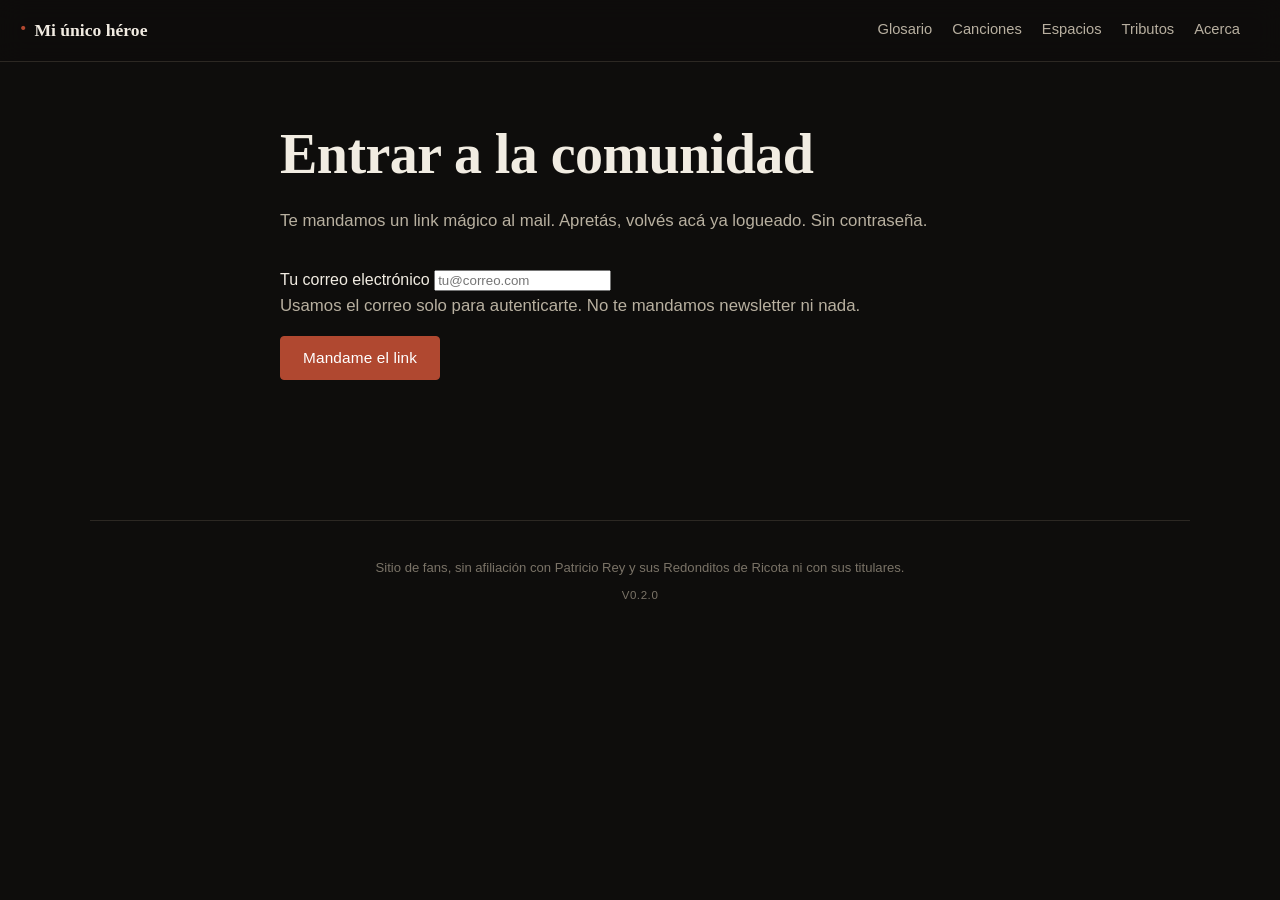
==== acceder.html @ 7ba2398c "feat: initial commit - glosario denotativo + comunidad para fans de Patricio Rey y sus Redonditos de" ====
<!DOCTYPE html>
<html lang="es">
<head>
<meta charset="UTF-8">
<meta name="viewport" content="width=device-width, initial-scale=1.0, viewport-fit=cover">
<meta name="theme-color" content="#0e0d0c">
<title>Acceder — Mi único héroe</title>
<link rel="manifest" href="manifest.json">
<link rel="stylesheet" href="assets/styles.css">
</head>
<body>
<header class="topbar">
  <a href="index.html" class="brand">
    <span class="brand-mark">·</span>
    <span class="brand-name">Mi único héroe</span>
  </a>
  <nav class="topnav">
    <a href="glosario.html">Glosario</a>
    <a href="canciones.html">Canciones</a>
    <a href="espacios.html">Espacios</a>
    <a href="tributos.html">Tributos</a>
    <a href="acerca.html">Acerca</a>
    <span id="auth-slot"></span>
  </nav>
</header>

<main class="pagina">
  <h1>Entrar a la comunidad</h1>
  <p class="lead">Te mandamos un link mágico al mail. Apretás, volvés acá ya logueado. Sin contraseña.</p>

  <form class="form-grande" id="form-acceder" style="margin-top: 32px;">
    <div>
      <label for="email">Tu correo electrónico</label>
      <input type="email" id="email" required autocomplete="email" placeholder="tu@correo.com">
      <p class="hint">Usamos el correo solo para autenticarte. No te mandamos newsletter ni nada.</p>
    </div>
    <div class="actions">
      <button type="submit" class="cta-primary">Mandame el link</button>
    </div>
    <div id="resultado"></div>
  </form>

  <div id="ya-logueado" style="display:none; margin-top: 32px;">
    <p>Ya estás logueado como <strong id="email-usuario"></strong>.</p>
    <p><a href="mi-perfil.html">Ver mi perfil</a> · <a href="glosario.html">Ir al glosario</a></p>
  </div>
</main>

<footer class="site-footer">
  <p>Sitio de fans, sin afiliación con Patricio Rey y sus Redonditos de Ricota ni con sus titulares.</p>
  <p class="footer-version">v0.2.0</p>
</footer>

<script src="assets/config.js"></script>
<script src="assets/supa.js"></script>
<script src="assets/app.js"></script>
<script>
document.addEventListener("DOMContentLoaded", async () => {
  MUH.hidratarTopbar();
  const u = await MUH_SUPA.getUsuarioActual();
  if (u) {
    document.getElementById("form-acceder").style.display = "none";
    document.getElementById("ya-logueado").style.display = "block";
    document.getElementById("email-usuario").textContent = u.email;
    return;
  }
  document.getElementById("form-acceder").addEventListener("submit", async (ev) => {
    ev.preventDefault();
    const email = document.getElementById("email").value.trim();
    const out = document.getElementById("resultado");
    out.innerHTML = "";
    try {
      await MUH_SUPA.enviarMagicLink(email, location.origin + location.pathname.replace(/acceder\.html$/, "mi-perfil.html"));
      out.innerHTML = '<div class="mensaje-ok">Listo. Te mandamos el link a <strong>' + email + '</strong>. Revisá tu correo (puede tardar 1–2 minutos). Si no lo ves, mirá en spam.</div>';
    } catch (e) {
      out.innerHTML = '<div class="mensaje-error">Algo falló: ' + (e.message || "error desconocido") + '</div>';
    }
  });
});
</script>
</body>
</html>
---- assets/styles.css ----
/* =========================================================
   Mi único héroe — Glosario denotativo del universo redondo
   Paleta inspirada en los recitales: negro de noche cerrada,
   blanco ahumado, rojos apagados, dorado bajo. Tipografía
   con peso y aire — pensada para ser leída, no decorada.
   ========================================================= */

:root {
  --ink: #f1ece2;          /* texto principal sobre fondo oscuro */
  --ink-soft: #b8b0a0;     /* texto secundario */
  --ink-dim: #7a7367;      /* texto muy secundario */
  --bg: #0e0d0c;           /* fondo principal */
  --bg-soft: #1a1816;      /* tarjetas, paneles */
  --bg-elev: #221f1c;      /* hover y elevación */
  --border: #2c2823;       /* bordes finos */
  --accent: #b04830;       /* rojo apagado tipo cartel */
  --accent-soft: #8c2f1d;
  --gold: #c6a25a;         /* dorado bajo para acentos */
  --green: #6c8b5a;
  --warning: #d6a04a;

  --radius: 8px;
  --radius-sm: 4px;
  --shadow: 0 2px 12px rgba(0,0,0,.35);
  --shadow-soft: 0 1px 4px rgba(0,0,0,.25);

  --container: 1100px;
  --container-narrow: 760px;

  --font-display: "EB Garamond", "Cormorant Garamond", "Times New Roman", Georgia, serif;
  --font-body: "Inter", -apple-system, BlinkMacSystemFont, "Segoe UI", Roboto, "Helvetica Neue", sans-serif;
}

* { box-sizing: border-box; }

html, body {
  margin: 0;
  padding: 0;
  font-family: var(--font-body);
  font-size: 16px;
  line-height: 1.6;
  color: var(--ink);
  background: var(--bg);
  -webkit-font-smoothing: antialiased;
  -moz-osx-font-smoothing: grayscale;
}

img, svg { max-width: 100%; }

a { color: inherit; text-decoration: none; }
a:hover { color: var(--gold); }

p { margin: 0 0 1em; }

h1, h2, h3, h4 {
  font-family: var(--font-display);
  font-weight: 600;
  letter-spacing: -.01em;
  margin: 0 0 .6em;
  line-height: 1.15;
}

h1 { font-size: clamp(2.2rem, 5vw, 3.5rem); }
h2 { font-size: clamp(1.6rem, 3.5vw, 2.2rem); margin-top: 1.4em; }
h3 { font-size: 1.25rem; }
h4 { font-size: 1.05rem; }

strong { font-weight: 600; color: var(--ink); }
em { font-style: italic; color: var(--ink); }

/* ----- Topbar ----- */
.topbar {
  position: sticky;
  top: 0;
  z-index: 100;
  background: rgba(14, 13, 12, .92);
  backdrop-filter: blur(12px);
  -webkit-backdrop-filter: blur(12px);
  border-bottom: 1px solid var(--border);
  padding: 14px 20px;
  display: flex;
  align-items: center;
  justify-content: space-between;
  gap: 24px;
}

.brand {
  display: inline-flex;
  align-items: baseline;
  gap: 8px;
  font-family: var(--font-display);
  font-size: 1.1rem;
  font-weight: 600;
  color: var(--ink);
}

.brand-mark {
  color: var(--accent);
  font-size: 1.6rem;
  line-height: 0.5;
}

.brand:hover { color: var(--gold); }

.topnav {
  display: flex;
  gap: 20px;
  font-size: .92rem;
}

.topnav a {
  color: var(--ink-soft);
  padding: 4px 0;
  border-bottom: 1px solid transparent;
  transition: color .15s, border-color .15s;
}

.topnav a:hover,
.topnav a.active {
  color: var(--ink);
  border-bottom-color: var(--accent);
}

/* ----- Home ----- */
.home {
  max-width: var(--container);
  margin: 0 auto;
  padding: 60px 20px 80px;
}

.hero { max-width: var(--container-narrow); margin-bottom: 80px; }
.hero-eyebrow {
  font-size: .82rem;
  text-transform: uppercase;
  letter-spacing: .08em;
  color: var(--ink-dim);
  margin-bottom: 1.2em;
}
.hero-title { color: var(--ink); }
.hero-sub {
  font-size: 1.15rem;
  color: var(--ink-soft);
  max-width: 620px;
}
.hero-cta {
  display: flex;
  gap: 14px;
  margin-top: 32px;
  flex-wrap: wrap;
}
.cta-primary,
.cta-secondary {
  display: inline-block;
  padding: 12px 22px;
  border-radius: var(--radius-sm);
  font-size: .96rem;
  letter-spacing: .01em;
  transition: background .15s, border-color .15s, transform .1s;
}
.cta-primary {
  background: var(--accent);
  color: #fff;
  border: 1px solid var(--accent);
}
.cta-primary:hover {
  background: var(--accent-soft);
  border-color: var(--accent-soft);
  color: #fff;
}
.cta-secondary {
  border: 1px solid var(--border);
  color: var(--ink);
  background: transparent;
}
.cta-secondary:hover {
  background: var(--bg-soft);
  border-color: var(--gold);
  color: var(--gold);
}

/* ----- Stats ----- */
.stats {
  display: grid;
  grid-template-columns: repeat(auto-fit, minmax(180px, 1fr));
  gap: 20px;
  margin-bottom: 80px;
  padding: 36px 0;
  border-top: 1px solid var(--border);
  border-bottom: 1px solid var(--border);
}
.stat { text-align: left; }
.stat-num {
  font-family: var(--font-display);
  font-size: 2.6rem;
  font-weight: 600;
  color: var(--gold);
  line-height: 1;
  margin-bottom: 8px;
}
.stat-label {
  font-size: .88rem;
  color: var(--ink-soft);
  text-transform: uppercase;
  letter-spacing: .06em;
}

/* ----- Método ----- */
.metodo {
  max-width: var(--container-narrow);
  margin-bottom: 80px;
}
.metodo h2 { color: var(--ink); }
.metodo p { color: var(--ink-soft); font-size: 1.05rem; }

/* ----- Muestra (home cards) ----- */
.muestra h2 { color: var(--ink); }
.muestra-grid {
  display: grid;
  grid-template-columns: repeat(auto-fit, minmax(280px, 1fr));
  gap: 16px;
  margin-top: 24px;
}
.muestra-card {
  background: var(--bg-soft);
  border: 1px solid var(--border);
  border-radius: var(--radius);
  padding: 22px 22px 26px;
  transition: border-color .15s, background .15s;
  cursor: pointer;
  display: flex;
  flex-direction: column;
  min-height: 180px;
}
.muestra-card:hover {
  background: var(--bg-elev);
  border-color: var(--gold);
}
.muestra-card-term {
  font-family: var(--font-display);
  font-size: 1.35rem;
  font-weight: 600;
  color: var(--ink);
  margin-bottom: 8px;
}
.muestra-card-tipo {
  font-size: .78rem;
  text-transform: uppercase;
  letter-spacing: .06em;
  color: var(--gold);
  margin-bottom: 16px;
}
.muestra-card-cancion {
  font-size: .92rem;
  color: var(--ink-soft);
  font-style: italic;
  margin-top: auto;
}
.muestra-skeleton {
  background: linear-gradient(90deg, var(--bg-soft) 0%, var(--bg-elev) 50%, var(--bg-soft) 100%);
  background-size: 200% 100%;
  animation: skel 1.2s infinite linear;
}
@keyframes skel {
  0% { background-position: 200% 0; }
  100% { background-position: -200% 0; }
}

/* ----- Glosario (listado) ----- */
.glosario {
  max-width: var(--container);
  margin: 0 auto;
  padding: 40px 20px 80px;
}

.glosario-header {
  margin-bottom: 28px;
}
.glosario-header h1 {
  font-size: clamp(1.8rem, 4vw, 2.6rem);
  margin-bottom: .3em;
}
.glosario-header .lead {
  color: var(--ink-soft);
  font-size: 1.05rem;
}

.filtros {
  display: grid;
  grid-template-columns: 1fr 220px 220px 160px;
  gap: 12px;
  margin: 0 0 24px;
  padding: 16px;
  background: var(--bg-soft);
  border: 1px solid var(--border);
  border-radius: var(--radius);
}
@media (max-width: 760px) {
  .filtros { grid-template-columns: 1fr 1fr; }
  .filtros .filtro-buscar { grid-column: 1 / -1; }
}

.filtro-buscar input,
.filtros select {
  width: 100%;
  padding: 10px 12px;
  border-radius: var(--radius-sm);
  border: 1px solid var(--border);
  background: var(--bg);
  color: var(--ink);
  font-family: inherit;
  font-size: .95rem;
}
.filtro-buscar input:focus,
.filtros select:focus {
  outline: none;
  border-color: var(--gold);
}

.contador-resultados {
  font-size: .88rem;
  color: var(--ink-soft);
  margin-bottom: 18px;
}

.entradas-lista {
  display: grid;
  grid-template-columns: repeat(auto-fill, minmax(320px, 1fr));
  gap: 14px;
}

.entrada-card {
  background: var(--bg-soft);
  border: 1px solid var(--border);
  border-radius: var(--radius);
  padding: 22px;
  cursor: pointer;
  transition: border-color .12s, background .12s;
  display: flex;
  flex-direction: column;
  gap: 12px;
}
.entrada-card:hover {
  background: var(--bg-elev);
  border-color: var(--gold);
}
.entrada-card .tipo-tag {
  font-size: .72rem;
  text-transform: uppercase;
  letter-spacing: .07em;
  color: var(--gold);
}
.entrada-card .termino {
  font-family: var(--font-display);
  font-size: 1.3rem;
  color: var(--ink);
  font-weight: 600;
  line-height: 1.2;
}
.entrada-card .cancion {
  font-size: .9rem;
  color: var(--ink-soft);
  font-style: italic;
}
.entrada-card .resumen {
  font-size: .92rem;
  color: var(--ink-soft);
  display: -webkit-box;
  -webkit-line-clamp: 3;
  -webkit-box-orient: vertical;
  overflow: hidden;
}
.entrada-card .confianza-media {
  display: inline-block;
  font-size: .7rem;
  color: var(--warning);
  background: rgba(214, 160, 74, .08);
  border: 1px solid rgba(214, 160, 74, .35);
  padding: 2px 8px;
  border-radius: 999px;
  align-self: flex-start;
  text-transform: uppercase;
  letter-spacing: .05em;
}

/* ----- Modal detalle entrada ----- */
.modal-back {
  position: fixed;
  inset: 0;
  background: rgba(0, 0, 0, .72);
  z-index: 200;
  display: flex;
  align-items: center;
  justify-content: center;
  padding: 24px;
  opacity: 0;
  pointer-events: none;
  transition: opacity .18s;
}
.modal-back.open {
  opacity: 1;
  pointer-events: auto;
}
.modal {
  background: var(--bg-soft);
  border: 1px solid var(--border);
  border-radius: var(--radius);
  max-width: 720px;
  width: 100%;
  max-height: 88vh;
  overflow-y: auto;
  padding: 32px;
  position: relative;
  transform: translateY(20px);
  transition: transform .18s;
}
.modal-back.open .modal { transform: translateY(0); }

.modal-cerrar {
  position: absolute;
  top: 14px;
  right: 14px;
  background: transparent;
  border: 1px solid var(--border);
  color: var(--ink-soft);
  width: 32px;
  height: 32px;
  border-radius: 50%;
  cursor: pointer;
  font-size: 1.1rem;
  line-height: 1;
  transition: border-color .15s, color .15s;
}
.modal-cerrar:hover {
  border-color: var(--accent);
  color: var(--accent);
}

.modal h2 {
  color: var(--ink);
  margin-top: 0;
  margin-bottom: .2em;
  padding-right: 40px;
}
.modal .modal-tipo {
  font-size: .8rem;
  text-transform: uppercase;
  letter-spacing: .07em;
  color: var(--gold);
  margin-bottom: 22px;
}
.modal section { margin-bottom: 22px; }
.modal section h4 {
  font-size: .76rem;
  text-transform: uppercase;
  letter-spacing: .08em;
  color: var(--ink-dim);
  margin: 0 0 6px;
}
.modal .verso {
  font-style: italic;
  color: var(--ink);
  border-left: 2px solid var(--accent);
  padding-left: 14px;
  margin: 8px 0;
}
.modal .que-es {
  color: var(--ink);
  font-size: 1.02rem;
  line-height: 1.7;
}
.modal .fuentes {
  list-style: none;
  padding: 0;
  margin: 0;
}
.modal .fuentes li {
  margin-bottom: 8px;
  font-size: .92rem;
}
.modal .fuentes a {
  color: var(--gold);
  text-decoration: underline;
  text-decoration-color: rgba(198, 162, 90, .35);
}
.modal .fuentes a:hover { text-decoration-color: var(--gold); }
.modal .fuentes .fuente-tipo {
  font-size: .72rem;
  color: var(--ink-dim);
  text-transform: uppercase;
  letter-spacing: .05em;
  margin-right: 8px;
}

.modal .confianza-media-banner {
  background: rgba(214, 160, 74, .08);
  border: 1px solid rgba(214, 160, 74, .35);
  border-radius: var(--radius-sm);
  padding: 12px 14px;
  font-size: .9rem;
  color: var(--warning);
  margin-bottom: 22px;
}

/* ----- Canciones (listado) ----- */
.canciones-lista {
  display: grid;
  grid-template-columns: repeat(auto-fill, minmax(360px, 1fr));
  gap: 14px;
}
.cancion-card {
  background: var(--bg-soft);
  border: 1px solid var(--border);
  border-radius: var(--radius);
  padding: 22px;
  transition: border-color .12s, background .12s;
  cursor: pointer;
}
.cancion-card:hover {
  border-color: var(--gold);
  background: var(--bg-elev);
}
.cancion-card .titulo {
  font-family: var(--font-display);
  font-size: 1.2rem;
  font-weight: 600;
  color: var(--ink);
  margin-bottom: 4px;
}
.cancion-card .meta {
  font-size: .85rem;
  color: var(--ink-soft);
  margin-bottom: 12px;
}
.cancion-card .meta .disco { font-style: italic; }
.cancion-card .meta .banda { color: var(--ink-dim); }
.cancion-card .refs {
  font-size: .82rem;
  color: var(--gold);
}

/* ----- Footer ----- */
.site-footer {
  border-top: 1px solid var(--border);
  background: var(--bg);
  padding: 36px 20px;
  text-align: center;
  font-size: .82rem;
  color: var(--ink-dim);
  max-width: var(--container);
  margin: 60px auto 0;
}
.site-footer p { margin: 0 auto .6em; max-width: 640px; }
.footer-version {
  font-size: .72rem;
  letter-spacing: .05em;
  text-transform: uppercase;
}

/* ----- Acerca ----- */
.pagina {
  max-width: var(--container-narrow);
  margin: 0 auto;
  padding: 60px 20px 80px;
}
.pagina h1 { color: var(--ink); margin-bottom: .4em; }
.pagina p { color: var(--ink-soft); font-size: 1.05rem; }
.pagina h2 { color: var(--ink); }

/* ----- Auth slot en topbar ----- */
#auth-slot {
  display: inline-flex;
  align-items: center;
  gap: 12px;
  font-size: .9rem;
  color: var(--ink-soft);
}
#auth-slot a { col
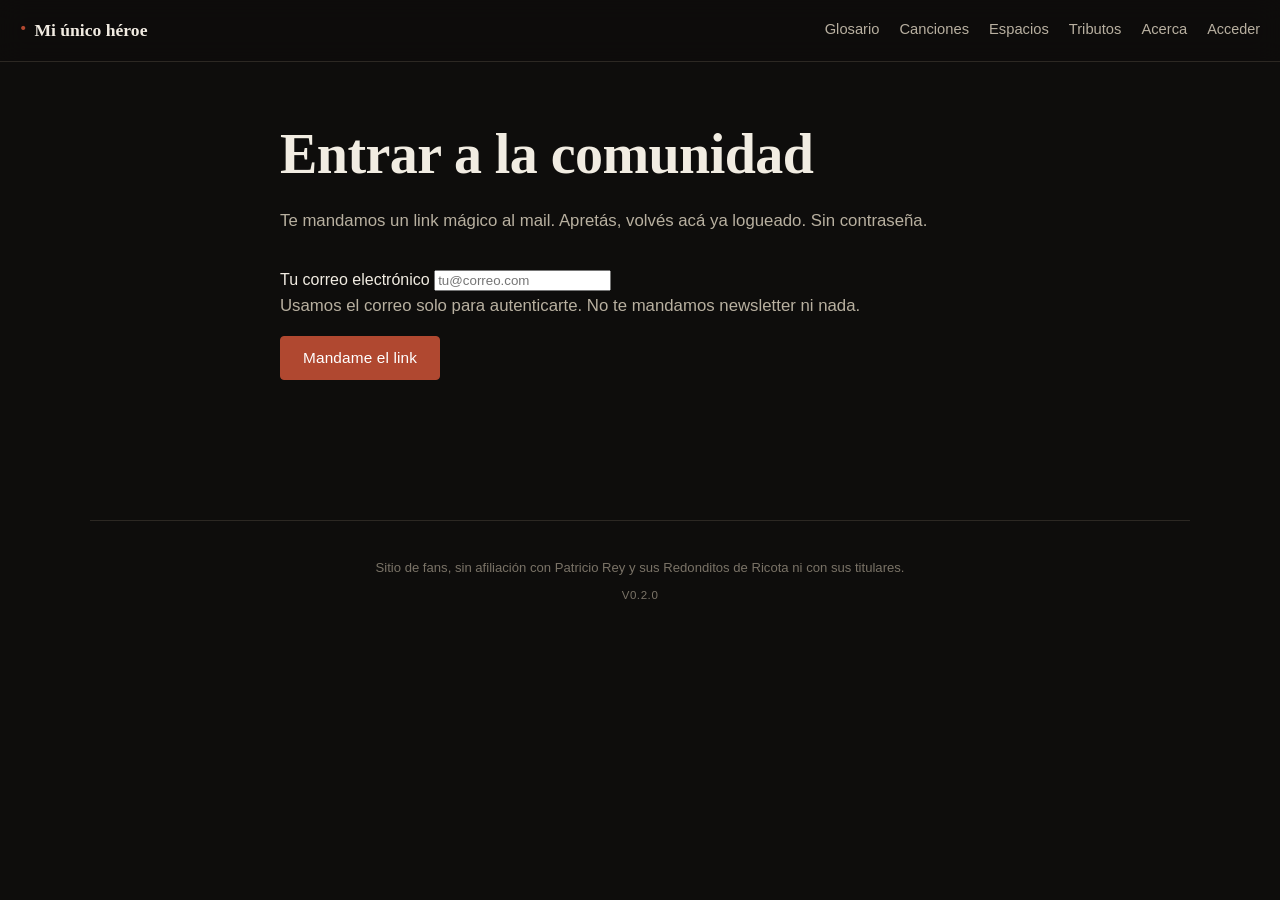
==== commit 152577a4: "fix(cache): cache-bust scripts y styles con ?v=025 Los browsers servian versiones viejas (truncadas)" ====
--- a/acceder.html
+++ b/acceder.html
@@ -6,7 +6,7 @@
 <meta name="theme-color" content="#0e0d0c">
 <title>Acceder — Mi único héroe</title>
 <link rel="manifest" href="manifest.json">
-<link rel="stylesheet" href="assets/styles.css">
+<link rel="stylesheet" href="assets/styles.css?v=025">
 </head>
 <body>
 <header class="topbar">
@@ -51,9 +51,9 @@
   <p class="footer-version">v0.2.0</p>
 </footer>
 
-<script src="assets/config.js"></script>
-<script src="assets/supa.js"></script>
-<script src="assets/app.js"></script>
+<script src="assets/config.js?v=025"></script>
+<script src="assets/supa.js?v=025"></script>
+<script src="assets/app.js?v=025"></script>
 <script>
 document.addEventListener("DOMContentLoaded", async () => {
   MUH.hidratarTopbar();
